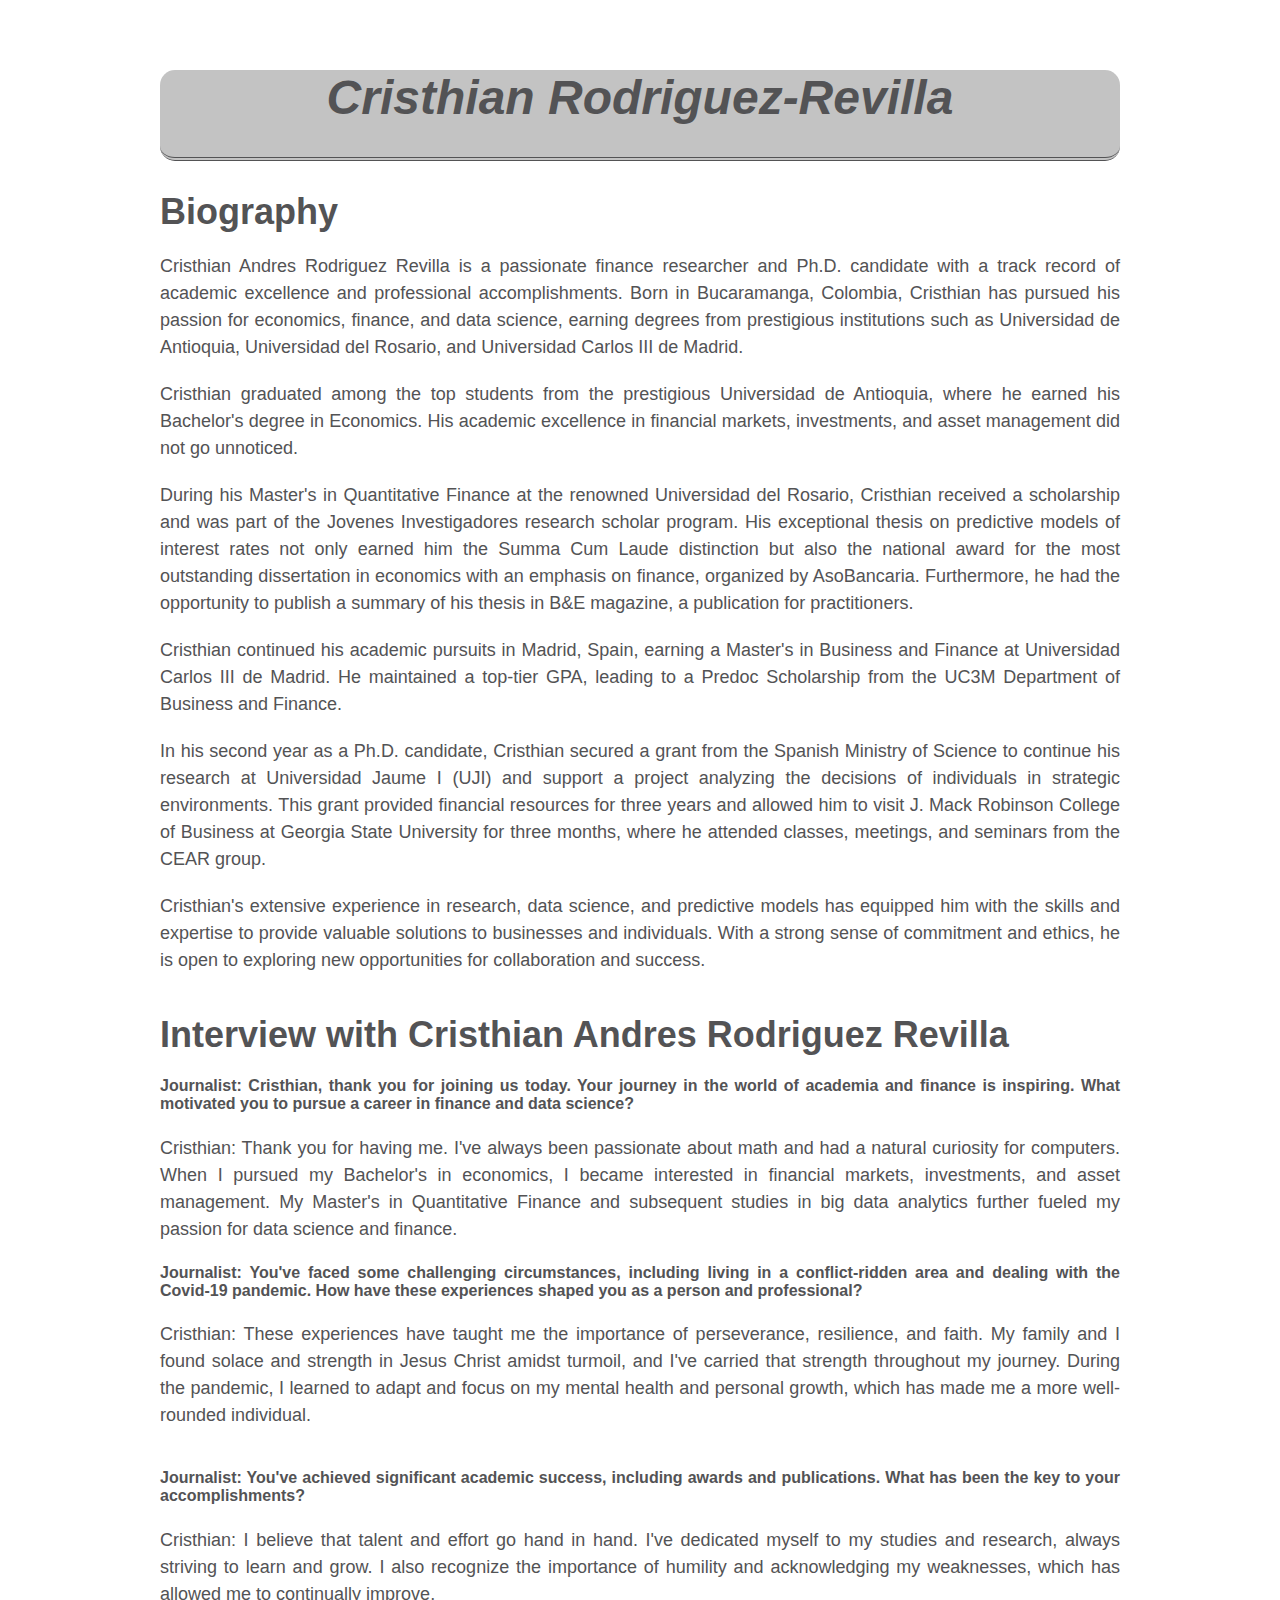
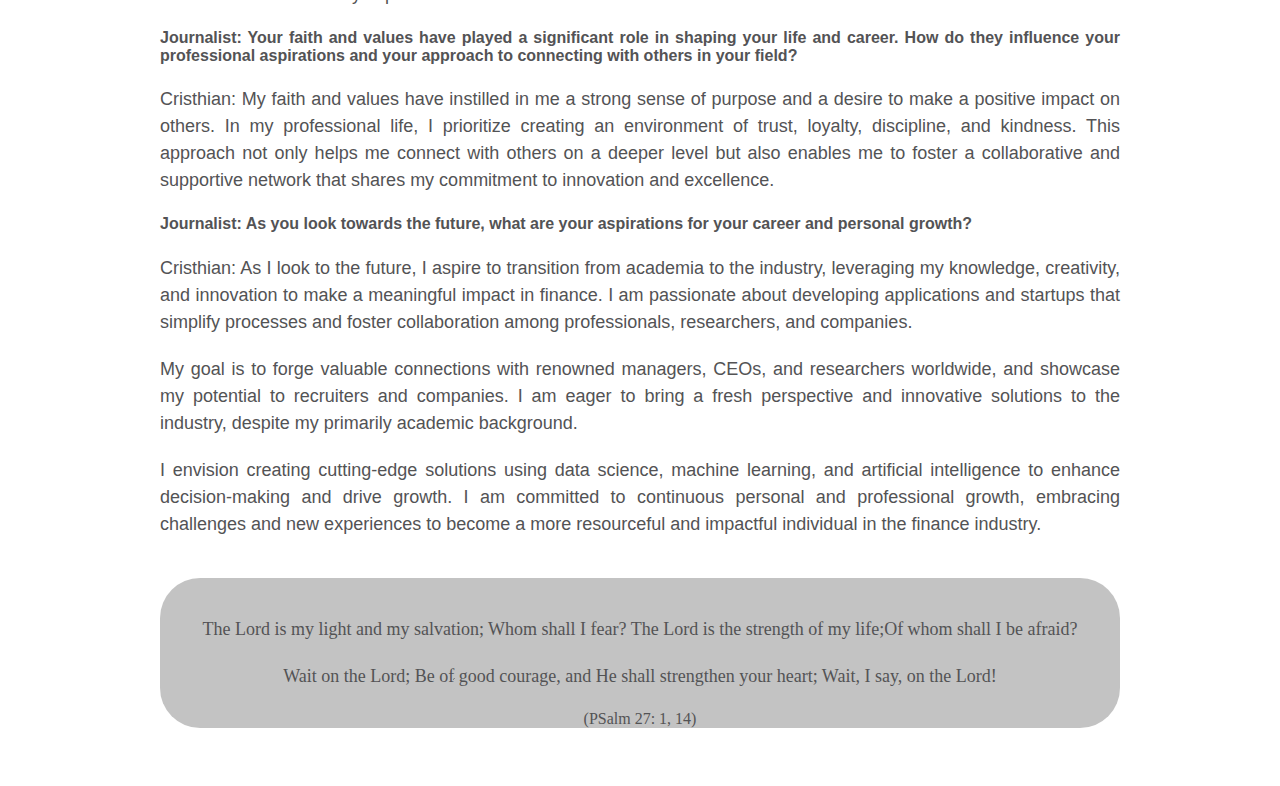
==== Branch/bio.html @ 245f87ea "First Upload of my Personal webpage" ====
<!DOCTYPE html>
<html>
<head>
	<title>carr8824 Bio</title>
	<link rel="stylesheet" type="text/css" href="bio.css">
</head>
<body>
	<div class="container">
		<header>
			<h1>Cristhian Rodriguez-Revilla</h1>
		</header>

		<main class="column">

			<section>
				
				<h2>Biography</h2>

				<p>
					Cristhian Andres Rodriguez Revilla is a passionate finance researcher and Ph.D. candidate with a track record of academic excellence and professional accomplishments. Born in Bucaramanga, Colombia, Cristhian has pursued his passion for economics, finance, and data science, earning degrees from prestigious institutions such as Universidad de Antioquia, Universidad del Rosario, and Universidad Carlos III de Madrid.
				</p>

				<p>
					Cristhian graduated among the top students from the prestigious Universidad de Antioquia, where he earned his Bachelor's degree in Economics. His academic excellence in financial markets, investments, and asset management did not go unnoticed.
				</p>

				<p>
					During his Master's in Quantitative Finance at the renowned Universidad del Rosario, Cristhian received a scholarship and was part of the Jovenes Investigadores research scholar program. His exceptional thesis on predictive models of interest rates not only earned him the Summa Cum Laude distinction but also the national award for the most outstanding dissertation in economics with an emphasis on finance, organized by AsoBancaria. Furthermore, he had the opportunity to publish a summary of his thesis in B&E magazine, a publication for practitioners.
				</p>

				<p>
					Cristhian continued his academic pursuits in Madrid, Spain, earning a Master's in Business and Finance at Universidad Carlos III de Madrid. He maintained a top-tier GPA, leading to a Predoc Scholarship from the UC3M Department of Business and Finance.
				</p>

				<p>
					In his second year as a Ph.D. candidate, Cristhian secured a grant from the Spanish Ministry of Science to continue his research at Universidad Jaume I (UJI) and support a project analyzing the decisions of individuals in strategic environments. This grant provided financial resources for three years and allowed him to visit J. Mack Robinson College of Business at Georgia State University for three months, where he attended classes, meetings, and seminars from the CEAR group.
				</p>

				<p>
					Cristhian's extensive experience in research, data science, and predictive models has equipped him with the skills and expertise to provide valuable solutions to businesses and individuals. With a strong sense of commitment and ethics, he is open to exploring new opportunities for collaboration and success.
				</p>

				<p>
					
				</p>


			</section>





			<section>
				
				<h2>Interview with Cristhian Andres Rodriguez Revilla</h2>
				
				<h4>
					Journalist: Cristhian, thank you for joining us today. Your journey in the world of academia and finance is inspiring. What motivated you to pursue a career in finance and data science?
				</h4>
				
				<p>
					Cristhian: Thank you for having me. I've always been passionate about math and had a natural curiosity for computers. When I pursued my Bachelor's in economics, I became interested in financial markets, investments, and asset management. My Master's in Quantitative Finance and subsequent studies in big data analytics further fueled my passion for data science and finance.
				</p>

				<h4>
					Journalist: You've faced some challenging circumstances, including living in a conflict-ridden area and dealing with the Covid-19 pandemic. How have these experiences shaped you as a person and professional?
				</h4>

				<p>
					Cristhian: These experiences have taught me the importance of perseverance, resilience, and faith. My family and I found solace and strength in Jesus Christ amidst turmoil, and I've carried that strength throughout my journey. During the pandemic, I learned to adapt and focus on my mental health and personal growth, which has made me a more well-rounded individual.
				</p>
			</section>


			<section>
				<h4>
					Journalist: You've achieved significant academic success, including awards and publications. What has been the key to your accomplishments?
				</h4>

				<p>
					Cristhian: I believe that talent and effort go hand in hand. I've dedicated myself to my studies and research, always striving to learn and grow. I also recognize the importance of humility and acknowledging my weaknesses, which has allowed me to continually improve.
				</p>

				<h4>
					Journalist: Your faith and values have played a significant role in shaping your life and career. How do they influence your professional aspirations and your approach to connecting with others in your field?
				</h4>

				<p>
					Cristhian: My faith and values have instilled in me a strong sense of purpose and a desire to make a positive impact on others. In my professional life, I prioritize creating an environment of trust, loyalty, discipline, and kindness. This approach not only helps me connect with others on a deeper level but also enables me to foster a collaborative and supportive network that shares my commitment to innovation and excellence.
				</p>

				<h4>
					Journalist: As you look towards the future, what are your aspirations for your career and personal growth?
				</h4>

				<p>
					Cristhian: As I look to the future, I aspire to transition from academia to the industry, leveraging my knowledge, creativity, and innovation to make a meaningful impact in finance. I am passionate about developing applications and startups that simplify processes and foster collaboration among professionals, researchers, and companies.
				</p>

				<p>
					My goal is to forge valuable connections with renowned managers, CEOs, and researchers worldwide, and showcase my potential to recruiters and companies. I am eager to bring a fresh perspective and innovative solutions to the industry, despite my primarily academic background.
				</p>

				<p>
					I envision creating cutting-edge solutions using data science, machine learning, and artificial intelligence to enhance decision-making and drive growth. I am committed to continuous personal and professional growth, embracing challenges and new experiences to become a more resourceful and impactful individual in the finance industry.

				</p>



			</section>
		
		</main>

		<footer>
			<p>The Lord is my light and my salvation; Whom shall I fear?
                The Lord is the strength of my life;Of whom shall I be afraid?
            </p>

			<p>
                Wait on the Lord; Be of good courage, and He shall strengthen your heart;
                Wait, I say, on the Lord!
			<p>

			</p>
                (PSalm 27: 1, 14)
            </p>

		</footer>
	
	</div>
</body>
</html>
---- Branch/bio.css ----
body {

	font-family: Arial, sans-serif;
	color: #535355;
    display: flex;
	flex-direction: row;
	justify-content:space-between;
	padding: 20px;
}

.container {
    
	margin: 0 auto;
	max-width: 960px;
	padding: 10px;
	text-align: justify;
	
}

.column {
	flex-basis: 48%;

}

header {
    background-image: url('bck.png');
	text-align: center;
	margin-bottom: 10px;
    border-bottom: 4px double;
    border-radius: 15px;
    font-family: 'Franklin Gothic Medium', 'Arial Narrow', Arial, sans-serif;
    font-style: oblique;
}

h1 {
	font-size: 48px;
}

section {
	margin-bottom: 40px;
}

h2 {
	font-size: 36px;
	margin-bottom: 20px;
}

p {
	font-size: 18px;
	line-height: 1.5;
	margin-bottom: 20px;
}

footer {
    background-image: url('bck.png');
	text-align: center;
    font-family: 'Times New Roman', Times, serif;
	margin-top: 40px;
	padding-top: 20px;
    border-radius: 40px;
}
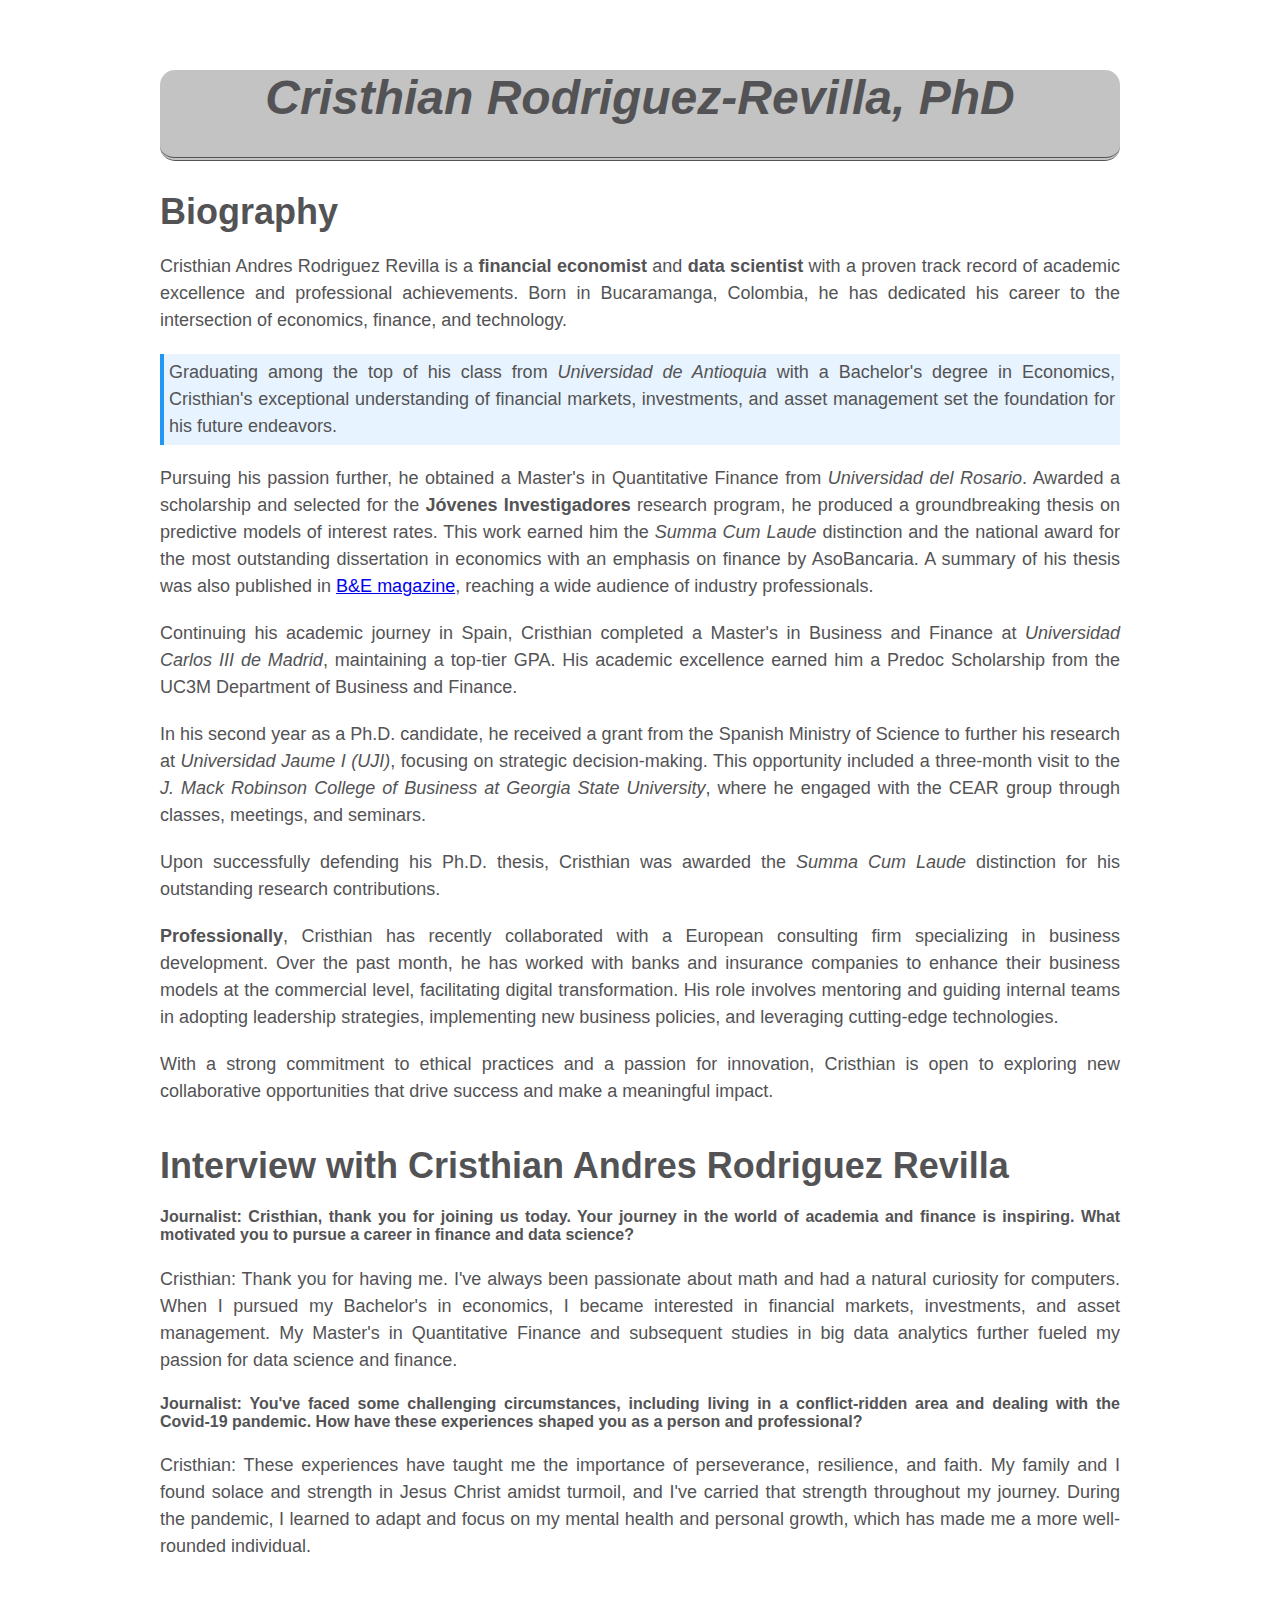
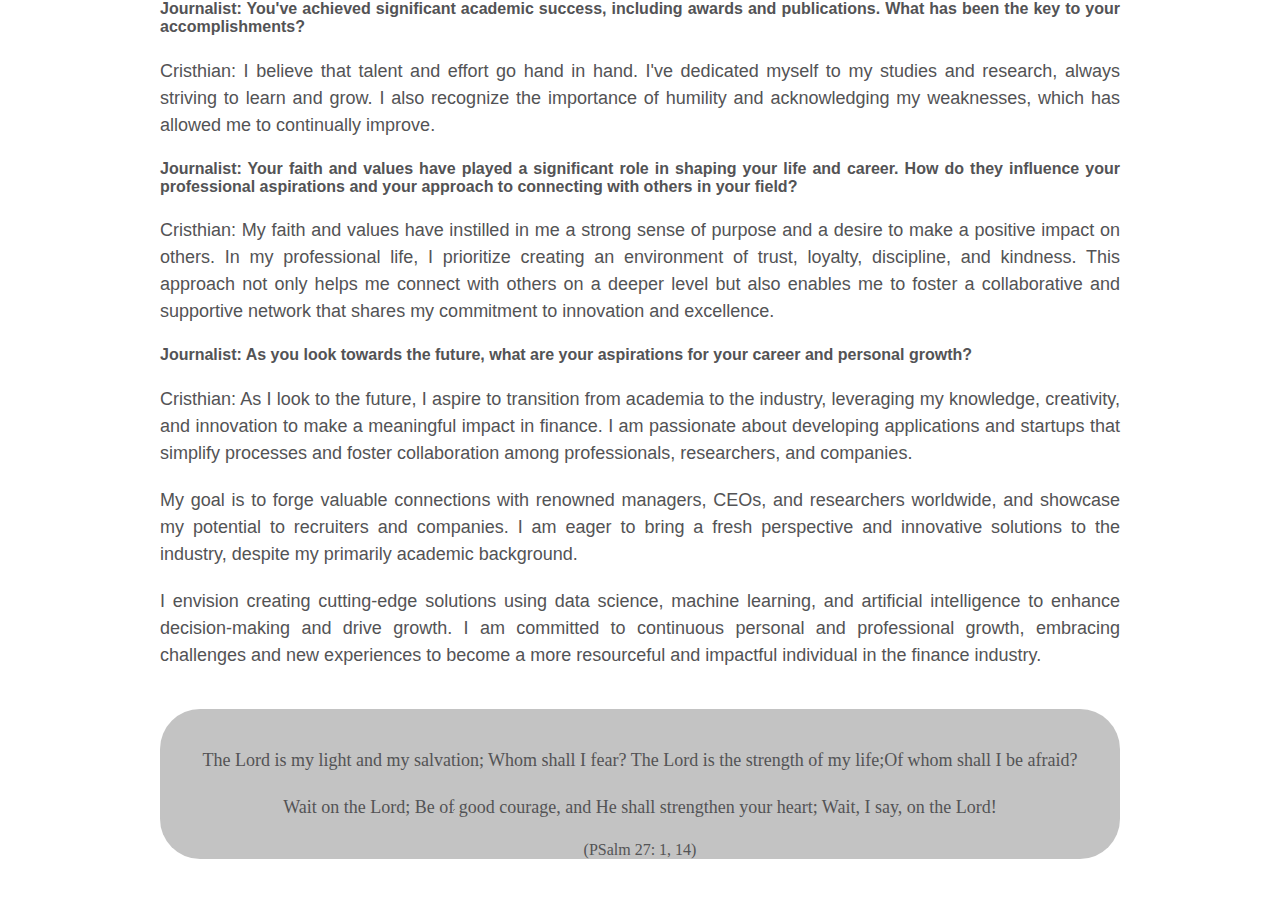
==== commit d850dd08: "Some Changes in Bio" ====
--- a/Branch/bio.html
+++ b/Branch/bio.html
@@ -7,7 +7,7 @@
 <body>
 	<div class="container">
 		<header>
-			<h1>Cristhian Rodriguez-Revilla</h1>
+			<h1>Cristhian Rodriguez-Revilla, PhD</h1>
 		</header>
 
 		<main class="column">
@@ -17,27 +17,36 @@
 				<h2>Biography</h2>
 
 				<p>
-					Cristhian Andres Rodriguez Revilla is a passionate finance researcher and Ph.D. candidate with a track record of academic excellence and professional accomplishments. Born in Bucaramanga, Colombia, Cristhian has pursued his passion for economics, finance, and data science, earning degrees from prestigious institutions such as Universidad de Antioquia, Universidad del Rosario, and Universidad Carlos III de Madrid.
+					Cristhian Andres Rodriguez Revilla is a <strong>financial economist</strong> and <strong>data scientist</strong> with a proven track record of academic excellence and professional achievements. Born in Bucaramanga, Colombia, he has dedicated his career to the intersection of economics, finance, and technology.
+				</p>
+
+
+				<p class="highlight">
+					Graduating among the top of his class from <em>Universidad de Antioquia</em> with a Bachelor's degree in Economics, Cristhian's exceptional understanding of financial markets, investments, and asset management set the foundation for his future endeavors.
 				</p>
 
 				<p>
-					Cristhian graduated among the top students from the prestigious Universidad de Antioquia, where he earned his Bachelor's degree in Economics. His academic excellence in financial markets, investments, and asset management did not go unnoticed.
+					Pursuing his passion further, he obtained a Master's in Quantitative Finance from <em>Universidad del Rosario</em>. Awarded a scholarship and selected for the <strong>Jóvenes Investigadores</strong> research program, he produced a groundbreaking thesis on predictive models of interest rates. This work earned him the <em>Summa Cum Laude</em> distinction and the national award for the most outstanding dissertation in economics with an emphasis on finance by AsoBancaria. A summary of his thesis was also published in <a href="#" target="_blank">B&E magazine</a>, reaching a wide audience of industry professionals.
 				</p>
-
+			
 				<p>
-					During his Master's in Quantitative Finance at the renowned Universidad del Rosario, Cristhian received a scholarship and was part of the Jovenes Investigadores research scholar program. His exceptional thesis on predictive models of interest rates not only earned him the Summa Cum Laude distinction but also the national award for the most outstanding dissertation in economics with an emphasis on finance, organized by AsoBancaria. Furthermore, he had the opportunity to publish a summary of his thesis in B&E magazine, a publication for practitioners.
+					Continuing his academic journey in Spain, Cristhian completed a Master's in Business and Finance at <em>Universidad Carlos III de Madrid</em>, maintaining a top-tier GPA. His academic excellence earned him a Predoc Scholarship from the UC3M Department of Business and Finance.
 				</p>
-
+			
 				<p>
-					Cristhian continued his academic pursuits in Madrid, Spain, earning a Master's in Business and Finance at Universidad Carlos III de Madrid. He maintained a top-tier GPA, leading to a Predoc Scholarship from the UC3M Department of Business and Finance.
+					In his second year as a Ph.D. candidate, he received a grant from the Spanish Ministry of Science to further his research at <em>Universidad Jaume I (UJI)</em>, focusing on strategic decision-making. This opportunity included a three-month visit to the <em>J. Mack Robinson College of Business at Georgia State University</em>, where he engaged with the CEAR group through classes, meetings, and seminars.
 				</p>
-
+			
 				<p>
-					In his second year as a Ph.D. candidate, Cristhian secured a grant from the Spanish Ministry of Science to continue his research at Universidad Jaume I (UJI) and support a project analyzing the decisions of individuals in strategic environments. This grant provided financial resources for three years and allowed him to visit J. Mack Robinson College of Business at Georgia State University for three months, where he attended classes, meetings, and seminars from the CEAR group.
+					Upon successfully defending his Ph.D. thesis, Cristhian was awarded the <em>Summa Cum Laude</em> distinction for his outstanding research contributions.
 				</p>
-
+			
 				<p>
-					Cristhian's extensive experience in research, data science, and predictive models has equipped him with the skills and expertise to provide valuable solutions to businesses and individuals. With a strong sense of commitment and ethics, he is open to exploring new opportunities for collaboration and success.
+					<strong>Professionally</strong>, Cristhian has recently collaborated with a European consulting firm specializing in business development. Over the past month, he has worked with banks and insurance companies to enhance their business models at the commercial level, facilitating digital transformation. His role involves mentoring and guiding internal teams in adopting leadership strategies, implementing new business policies, and leveraging cutting-edge technologies.
+				</p>
+			
+				<p>
+					With a strong commitment to ethical practices and a passion for innovation, Cristhian is open to exploring new collaborative opportunities that drive success and make a meaningful impact.
 				</p>
 
 				<p>
--- a/Branch/bio.css
+++ b/Branch/bio.css
@@ -58,4 +58,11 @@
 	margin-top: 40px;
 	padding-top: 20px;
     border-radius: 40px;
+}
+
+
+.highlight {
+	background-color: #e7f3fe;
+	padding: 5px;
+	border-left: 4px solid #2196F3;
 }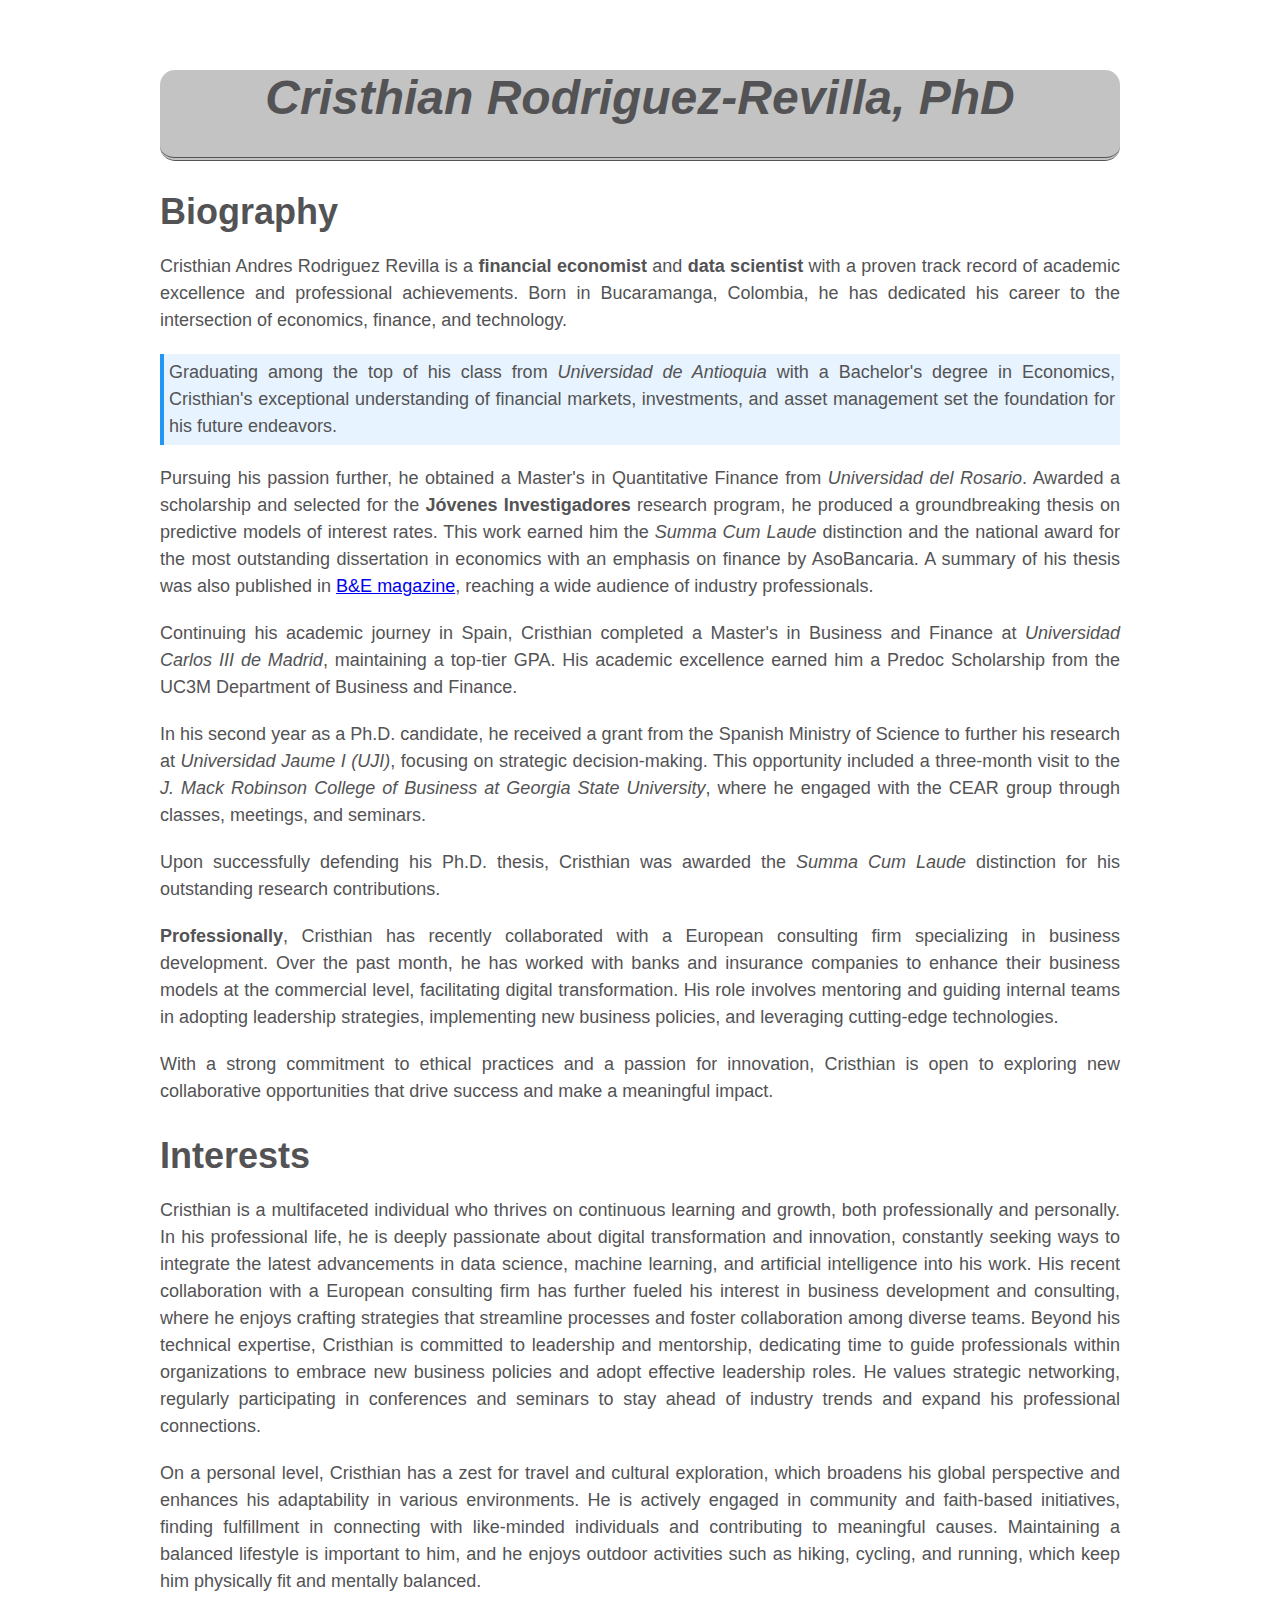
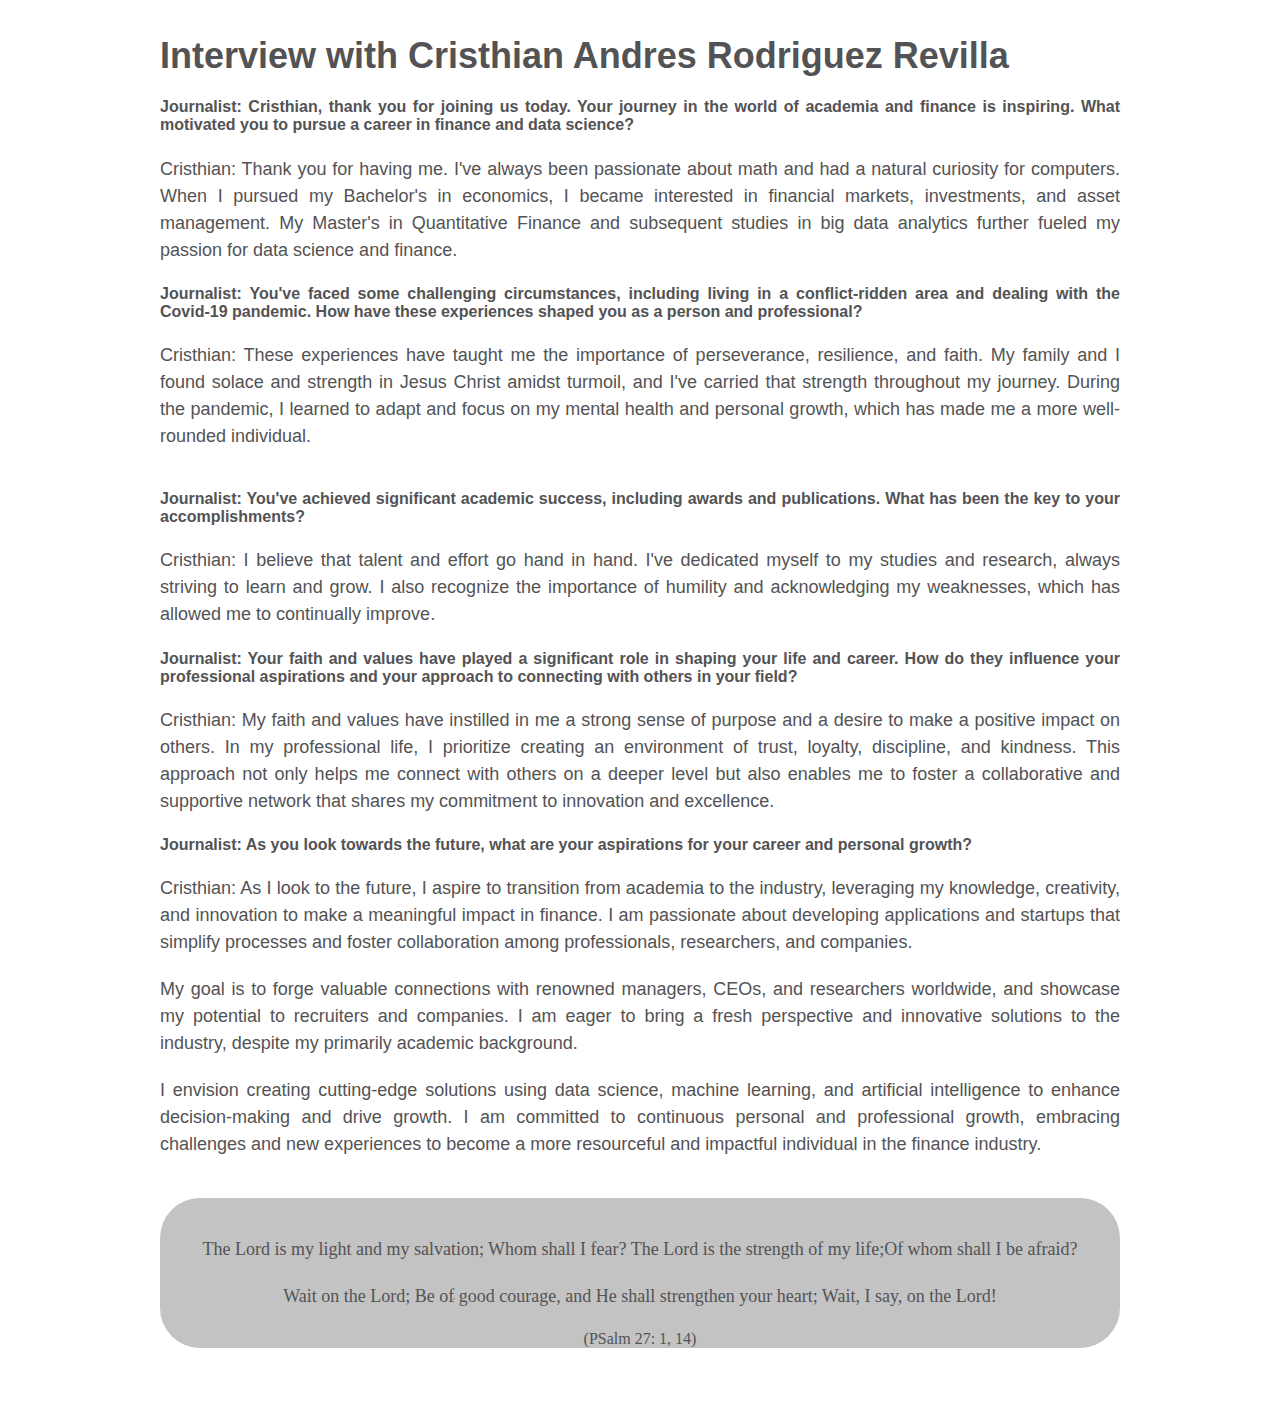
==== commit 7d12377d: "Extra changes in Bio" ====
--- a/Branch/bio.html
+++ b/Branch/bio.html
@@ -26,7 +26,7 @@
 				</p>
 
 				<p>
-					Pursuing his passion further, he obtained a Master's in Quantitative Finance from <em>Universidad del Rosario</em>. Awarded a scholarship and selected for the <strong>Jóvenes Investigadores</strong> research program, he produced a groundbreaking thesis on predictive models of interest rates. This work earned him the <em>Summa Cum Laude</em> distinction and the national award for the most outstanding dissertation in economics with an emphasis on finance by AsoBancaria. A summary of his thesis was also published in <a href="#" target="_blank">B&E magazine</a>, reaching a wide audience of industry professionals.
+					Pursuing his passion further, he obtained a Master's in Quantitative Finance from <em>Universidad del Rosario</em>. Awarded a scholarship and selected for the <strong>Jóvenes Investigadores</strong> research program, he produced a groundbreaking thesis on predictive models of interest rates. This work earned him the <em>Summa Cum Laude</em> distinction and the national award for the most outstanding dissertation in economics with an emphasis on finance by AsoBancaria. A summary of his thesis was also published in <a href="https://www.asobancaria.com/revista-banca-y-economia-octubre-2017/" target="_blank">B&E magazine</a>, reaching a wide audience of industry professionals.
 				</p>
 			
 				<p>
@@ -48,6 +48,17 @@
 				<p>
 					With a strong commitment to ethical practices and a passion for innovation, Cristhian is open to exploring new collaborative opportunities that drive success and make a meaningful impact.
 				</p>
+
+				<h2>Interests</h2>
+
+				<p>
+					Cristhian is a multifaceted individual who thrives on continuous learning and growth, both professionally and personally. In his professional life, he is deeply passionate about digital transformation and innovation, constantly seeking ways to integrate the latest advancements in data science, machine learning, and artificial intelligence into his work. His recent collaboration with a European consulting firm has further fueled his interest in business development and consulting, where he enjoys crafting strategies that streamline processes and foster collaboration among diverse teams. Beyond his technical expertise, Cristhian is committed to leadership and mentorship, dedicating time to guide professionals within organizations to embrace new business policies and adopt effective leadership roles. He values strategic networking, regularly participating in conferences and seminars to stay ahead of industry trends and expand his professional connections.
+				</p>
+
+				<p>
+					On a personal level, Cristhian has a zest for travel and cultural exploration, which broadens his global perspective and enhances his adaptability in various environments. He is actively engaged in community and faith-based initiatives, finding fulfillment in connecting with like-minded individuals and contributing to meaningful causes. Maintaining a balanced lifestyle is important to him, and he enjoys outdoor activities such as hiking, cycling, and running, which keep him physically fit and mentally balanced.
+				</p>
+
 
 				<p>
 					
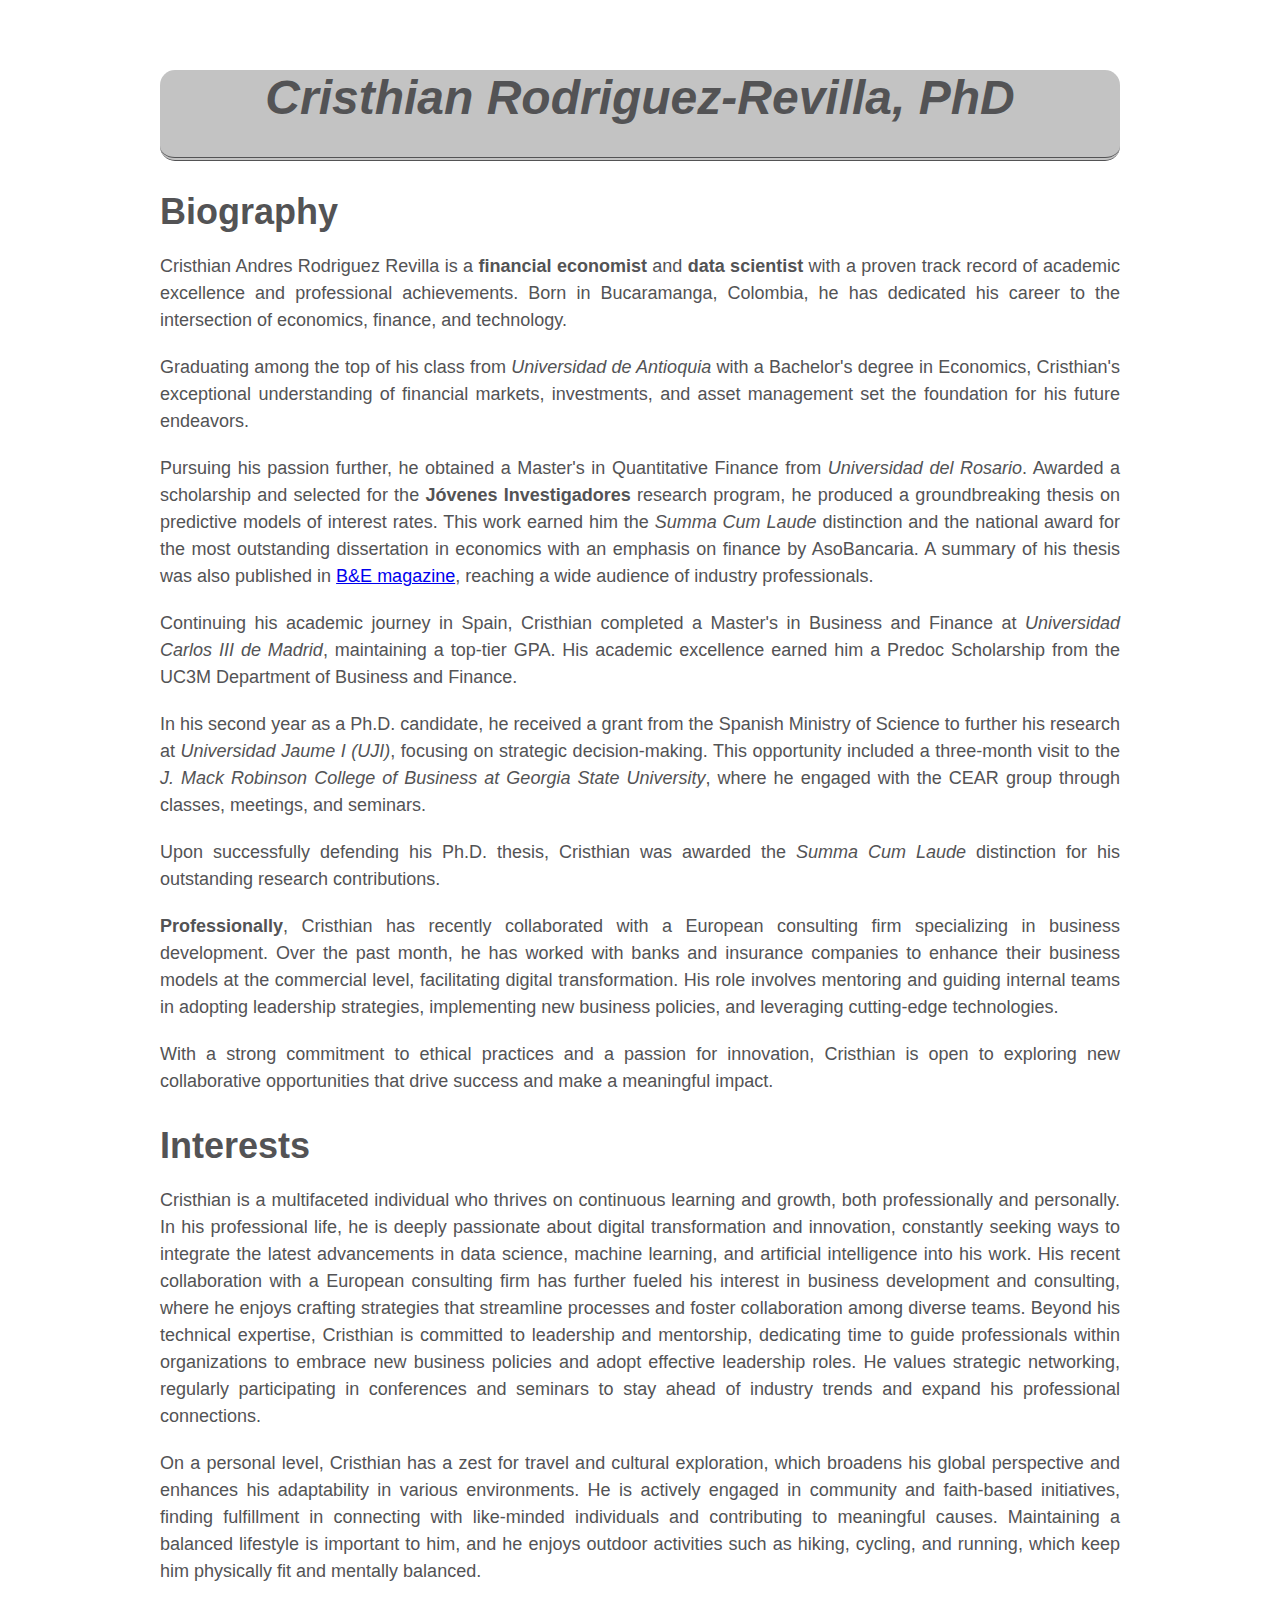
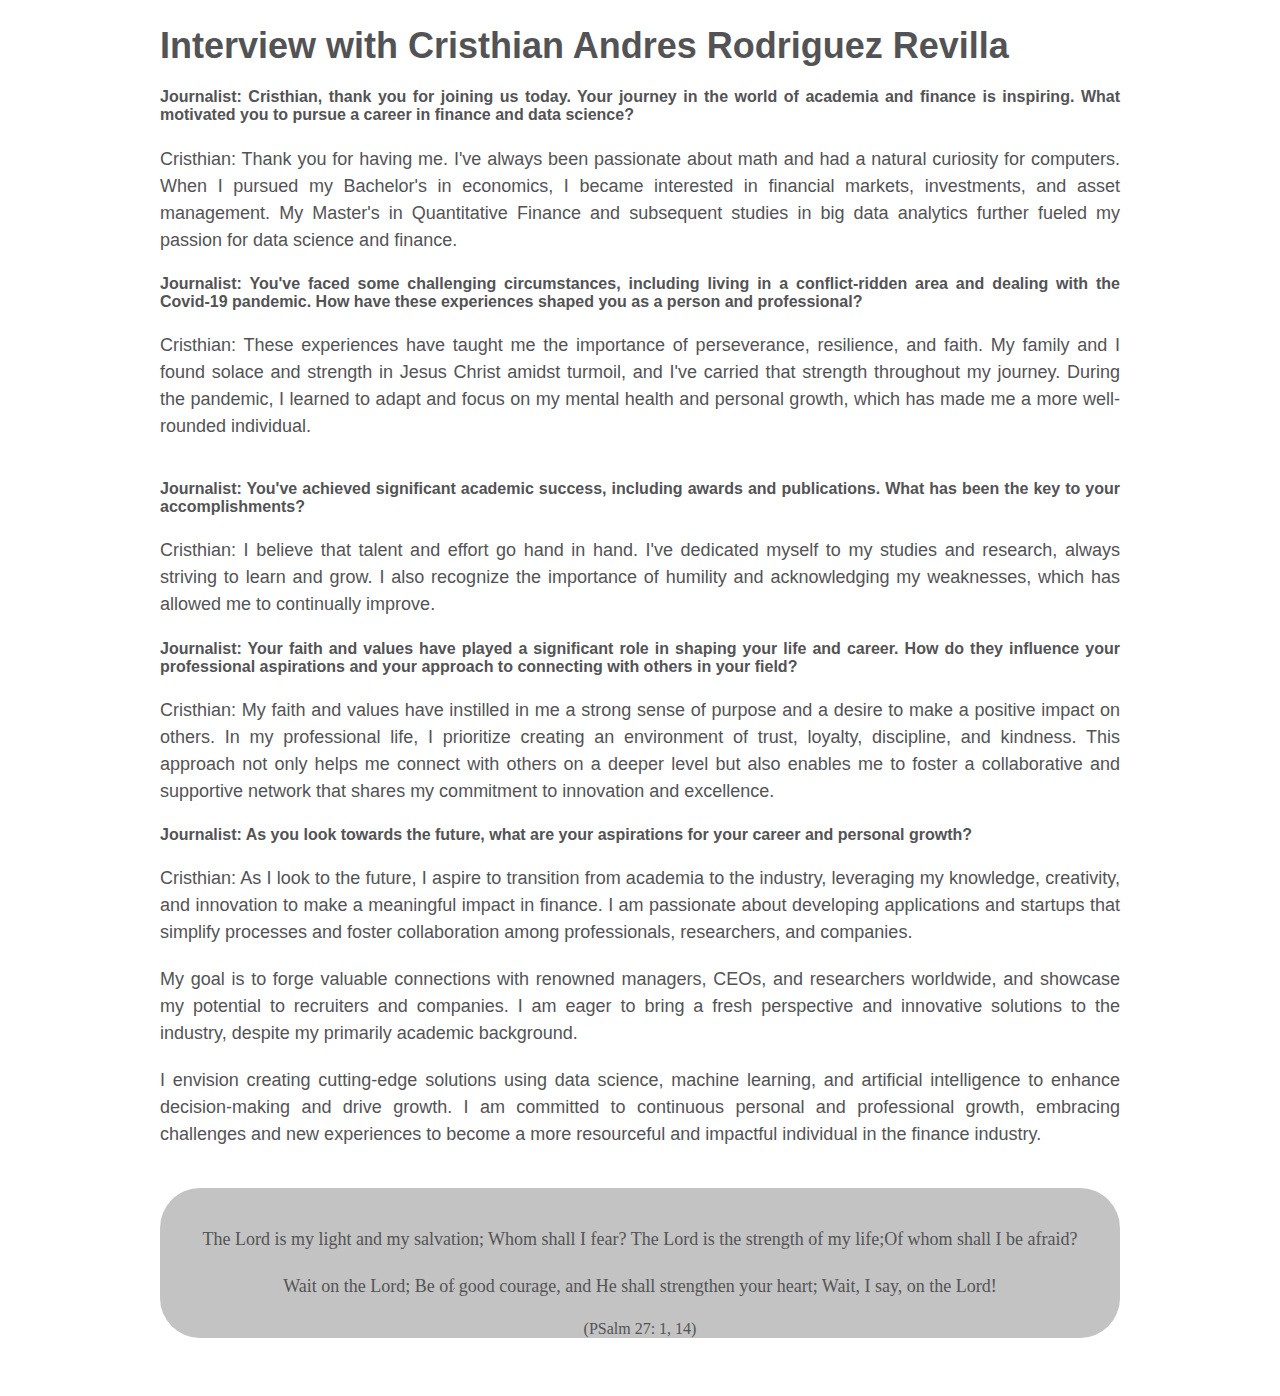
==== commit d19a05b1: "Extra changes 2 in bio" ====
--- a/Branch/bio.html
+++ b/Branch/bio.html
@@ -21,7 +21,7 @@
 				</p>
 
 
-				<p class="highlight">
+				<p>
 					Graduating among the top of his class from <em>Universidad de Antioquia</em> with a Bachelor's degree in Economics, Cristhian's exceptional understanding of financial markets, investments, and asset management set the foundation for his future endeavors.
 				</p>
 
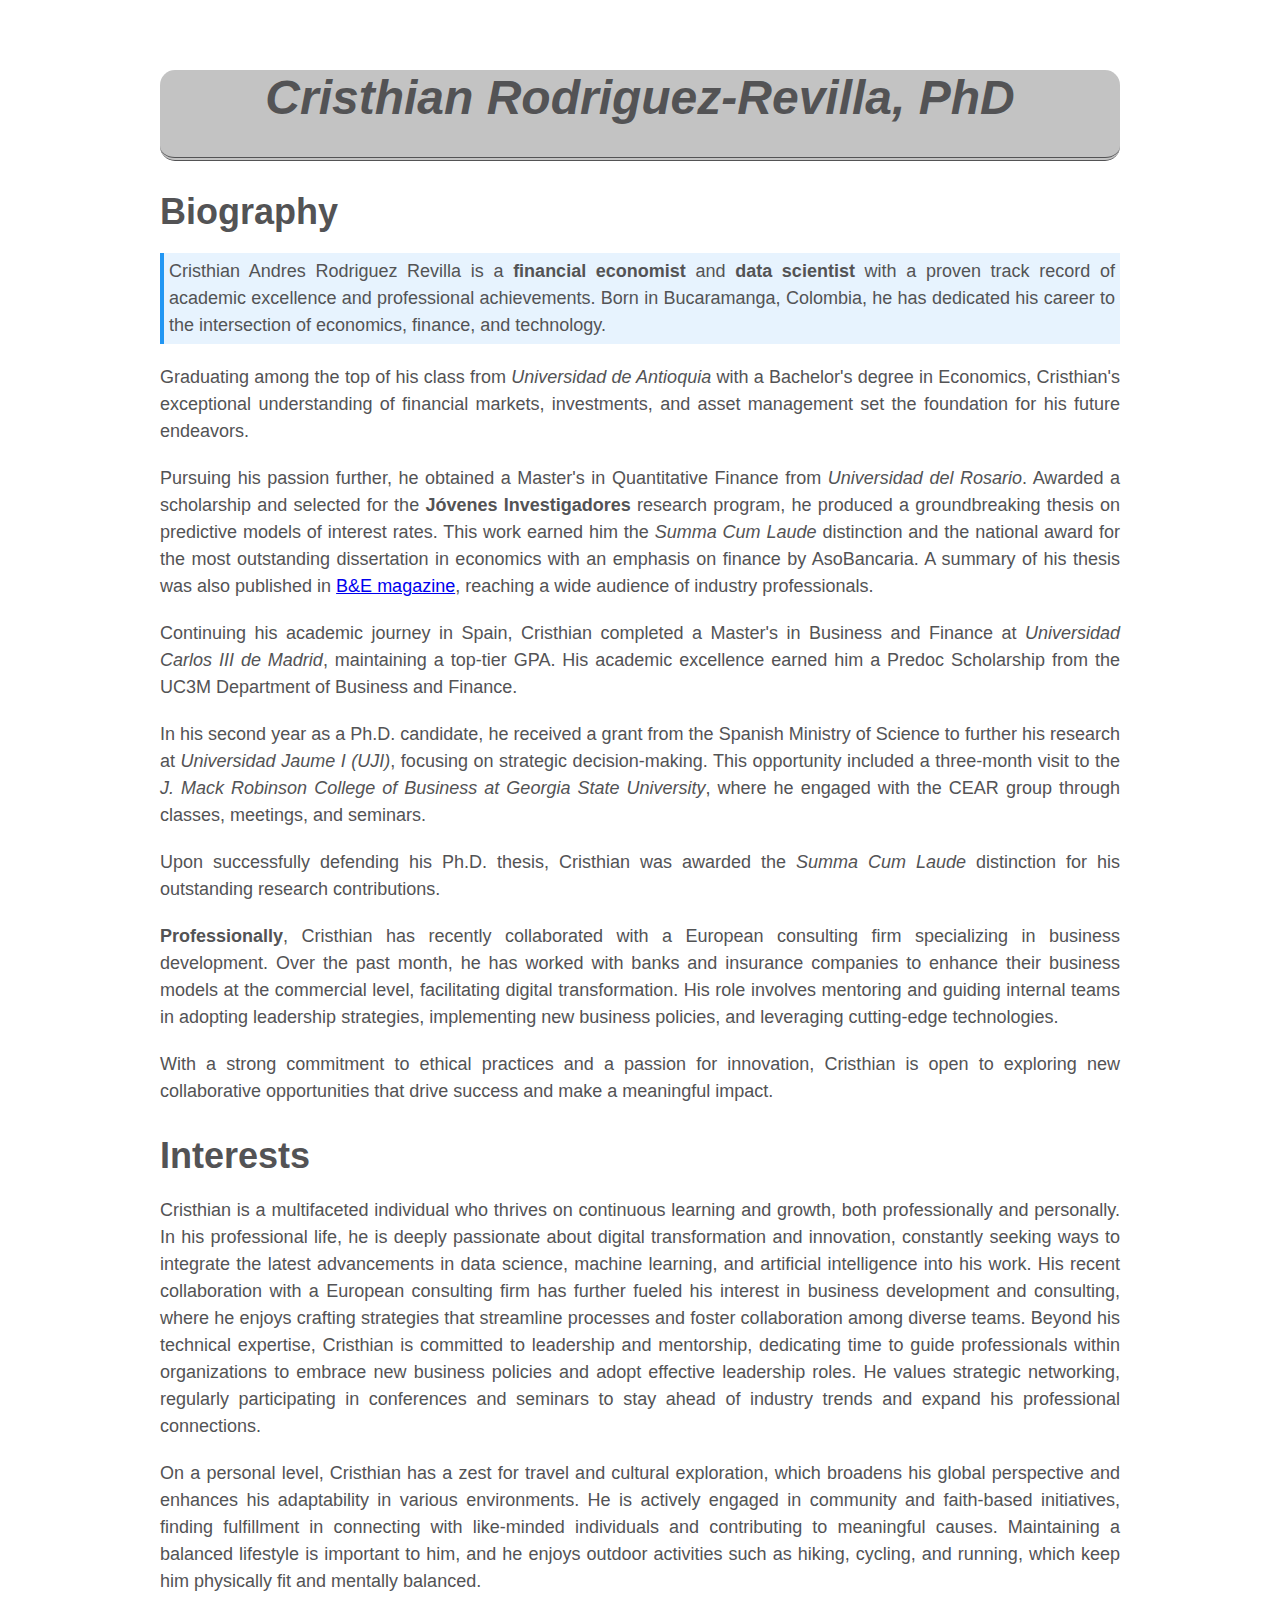
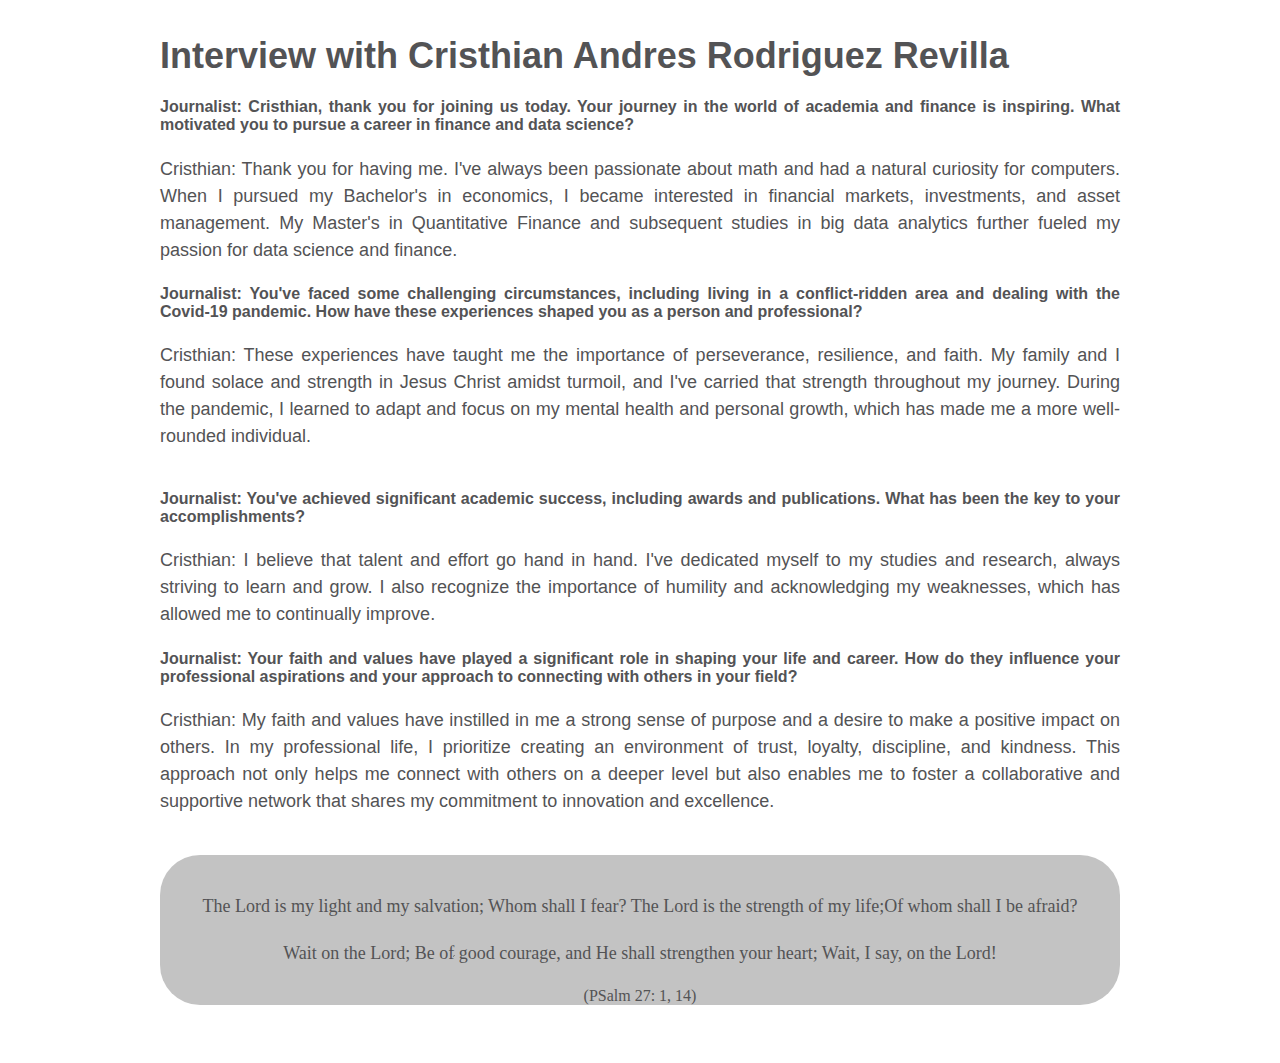
==== commit df66036d: "Extra changes" ====
--- a/Branch/bio.html
+++ b/Branch/bio.html
@@ -16,7 +16,7 @@
 				
 				<h2>Biography</h2>
 
-				<p>
+				<p class="highlight">
 					Cristhian Andres Rodriguez Revilla is a <strong>financial economist</strong> and <strong>data scientist</strong> with a proven track record of academic excellence and professional achievements. Born in Bucaramanga, Colombia, he has dedicated his career to the intersection of economics, finance, and technology.
 				</p>
 
@@ -110,24 +110,6 @@
 					Cristhian: My faith and values have instilled in me a strong sense of purpose and a desire to make a positive impact on others. In my professional life, I prioritize creating an environment of trust, loyalty, discipline, and kindness. This approach not only helps me connect with others on a deeper level but also enables me to foster a collaborative and supportive network that shares my commitment to innovation and excellence.
 				</p>
 
-				<h4>
-					Journalist: As you look towards the future, what are your aspirations for your career and personal growth?
-				</h4>
-
-				<p>
-					Cristhian: As I look to the future, I aspire to transition from academia to the industry, leveraging my knowledge, creativity, and innovation to make a meaningful impact in finance. I am passionate about developing applications and startups that simplify processes and foster collaboration among professionals, researchers, and companies.
-				</p>
-
-				<p>
-					My goal is to forge valuable connections with renowned managers, CEOs, and researchers worldwide, and showcase my potential to recruiters and companies. I am eager to bring a fresh perspective and innovative solutions to the industry, despite my primarily academic background.
-				</p>
-
-				<p>
-					I envision creating cutting-edge solutions using data science, machine learning, and artificial intelligence to enhance decision-making and drive growth. I am committed to continuous personal and professional growth, embracing challenges and new experiences to become a more resourceful and impactful individual in the finance industry.
-
-				</p>
-
-
 
 			</section>
 		
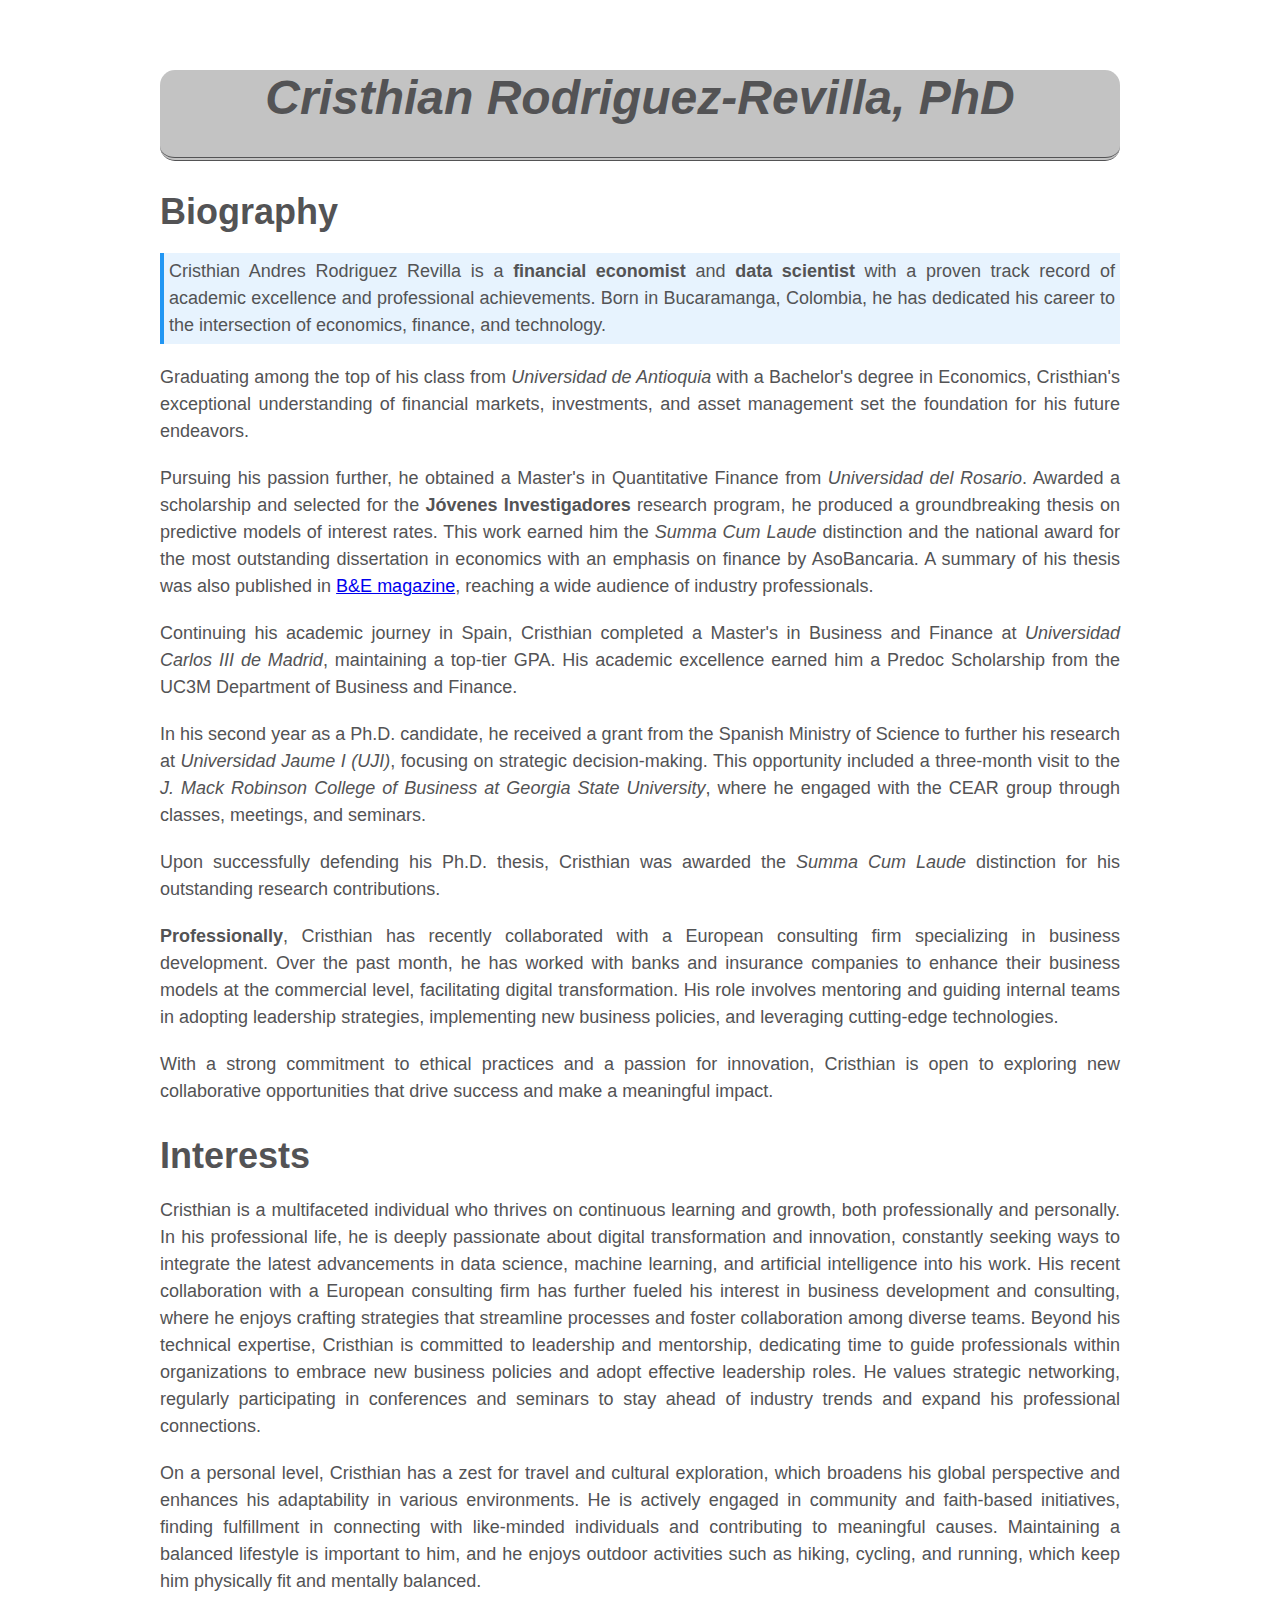
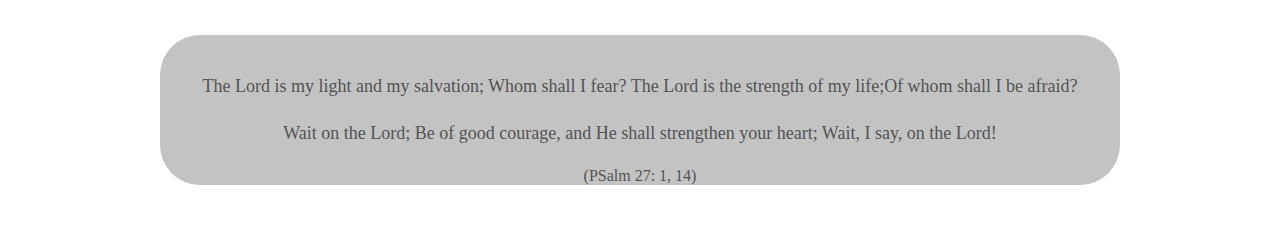
==== commit eb4b591f: "Final Changes Bio" ====
--- a/Branch/bio.html
+++ b/Branch/bio.html
@@ -67,51 +67,6 @@
 
 			</section>
 
-
-
-
-
-			<section>
-				
-				<h2>Interview with Cristhian Andres Rodriguez Revilla</h2>
-				
-				<h4>
-					Journalist: Cristhian, thank you for joining us today. Your journey in the world of academia and finance is inspiring. What motivated you to pursue a career in finance and data science?
-				</h4>
-				
-				<p>
-					Cristhian: Thank you for having me. I've always been passionate about math and had a natural curiosity for computers. When I pursued my Bachelor's in economics, I became interested in financial markets, investments, and asset management. My Master's in Quantitative Finance and subsequent studies in big data analytics further fueled my passion for data science and finance.
-				</p>
-
-				<h4>
-					Journalist: You've faced some challenging circumstances, including living in a conflict-ridden area and dealing with the Covid-19 pandemic. How have these experiences shaped you as a person and professional?
-				</h4>
-
-				<p>
-					Cristhian: These experiences have taught me the importance of perseverance, resilience, and faith. My family and I found solace and strength in Jesus Christ amidst turmoil, and I've carried that strength throughout my journey. During the pandemic, I learned to adapt and focus on my mental health and personal growth, which has made me a more well-rounded individual.
-				</p>
-			</section>
-
-
-			<section>
-				<h4>
-					Journalist: You've achieved significant academic success, including awards and publications. What has been the key to your accomplishments?
-				</h4>
-
-				<p>
-					Cristhian: I believe that talent and effort go hand in hand. I've dedicated myself to my studies and research, always striving to learn and grow. I also recognize the importance of humility and acknowledging my weaknesses, which has allowed me to continually improve.
-				</p>
-
-				<h4>
-					Journalist: Your faith and values have played a significant role in shaping your life and career. How do they influence your professional aspirations and your approach to connecting with others in your field?
-				</h4>
-
-				<p>
-					Cristhian: My faith and values have instilled in me a strong sense of purpose and a desire to make a positive impact on others. In my professional life, I prioritize creating an environment of trust, loyalty, discipline, and kindness. This approach not only helps me connect with others on a deeper level but also enables me to foster a collaborative and supportive network that shares my commitment to innovation and excellence.
-				</p>
-
-
-			</section>
 		
 		</main>
 
